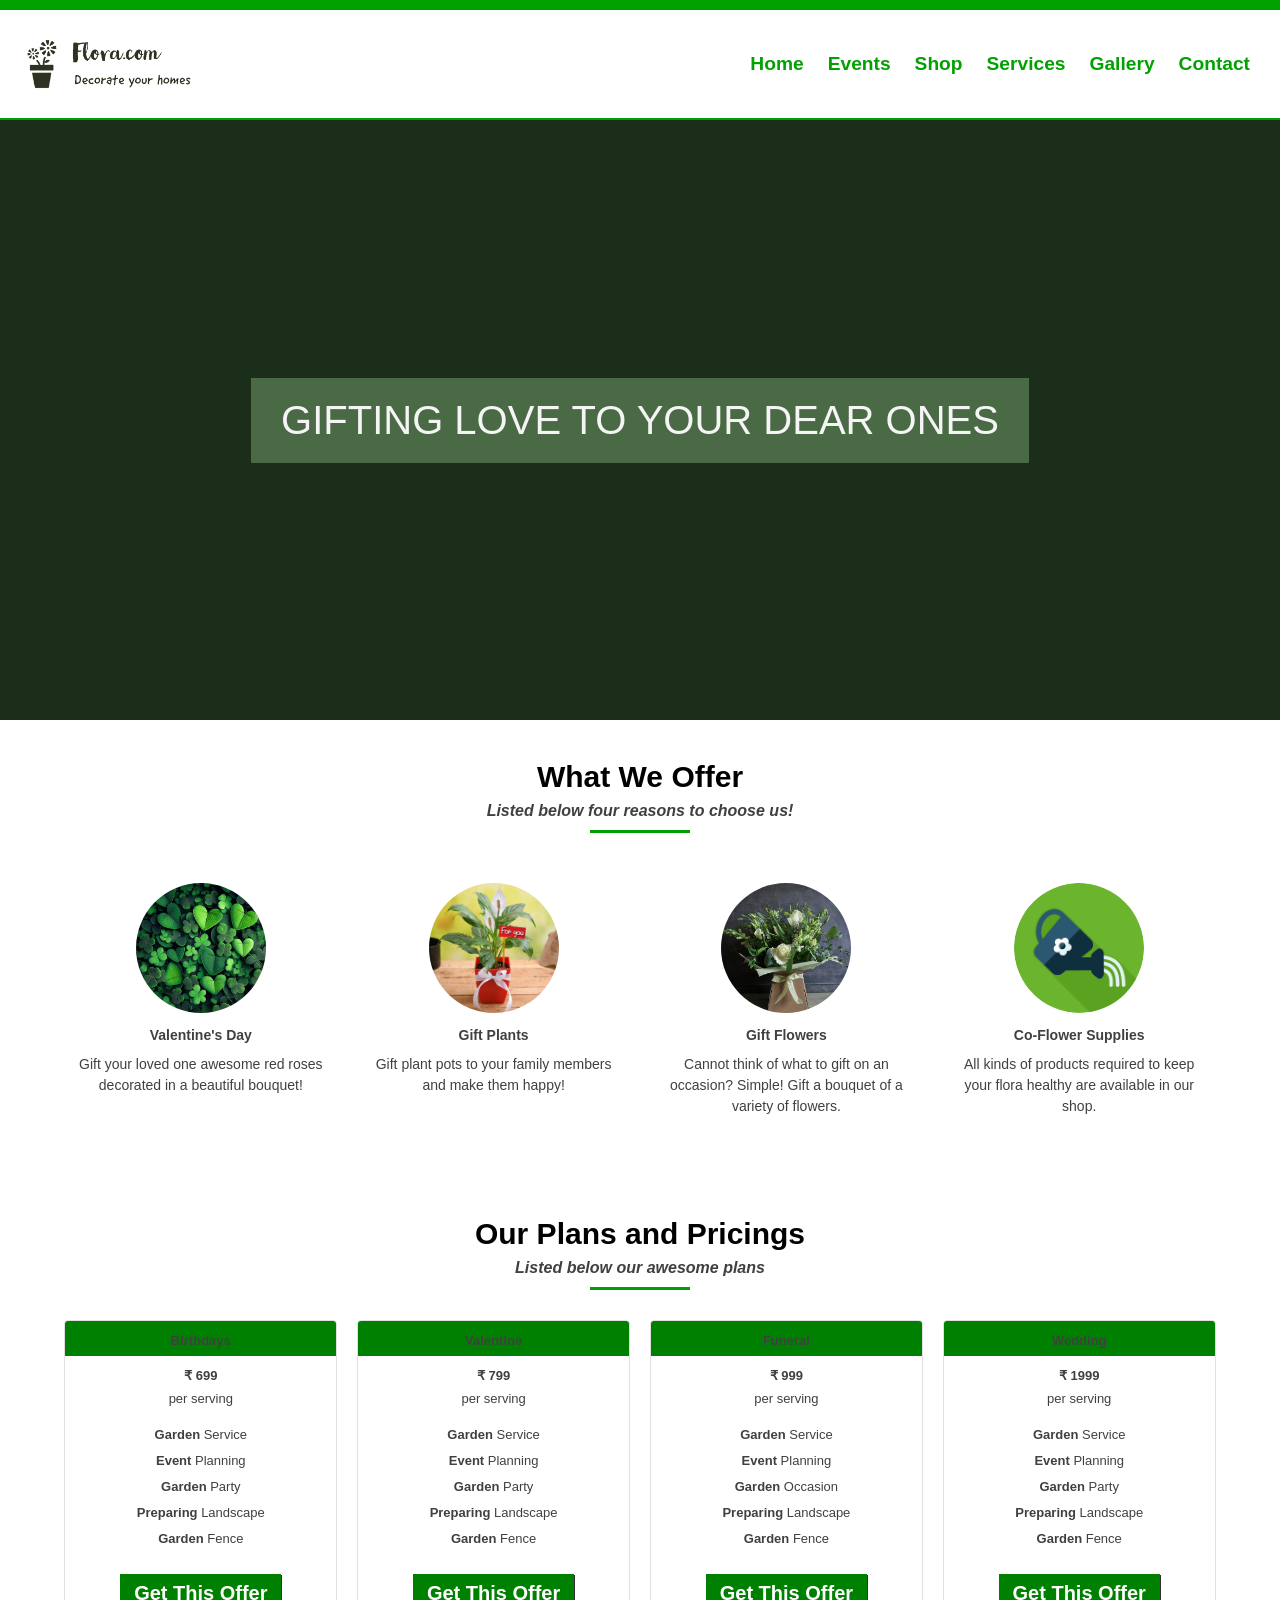
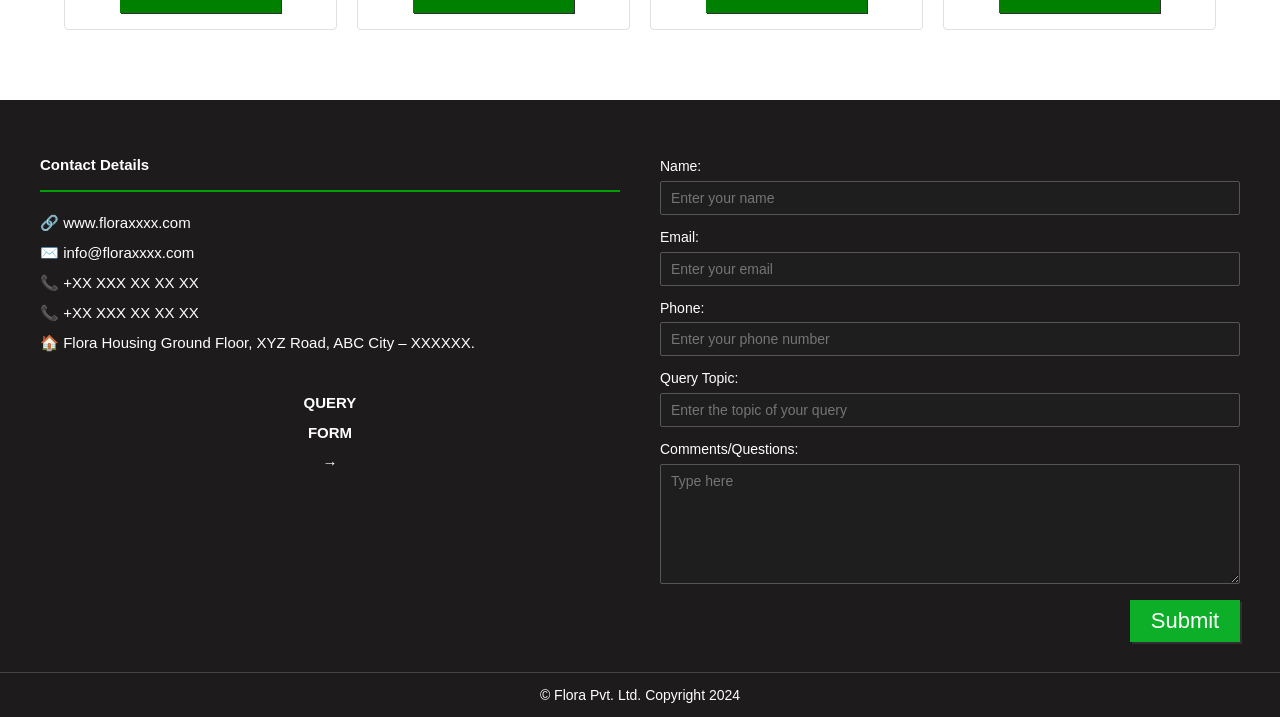
==== index.html @ 80b30f31 "Project upload" ====
<!DOCTYPE html>
<html lang="en">
<head>
  <meta charset="UTF-8">
  <meta name="viewport" content="width=device-width, initial-scale=1.0">
  <meta name="description" content="Flora – Gifting love to your dear ones. Flowers, plants, and floral services for every occasion.">
  <title>Flora – Homepage</title>
  <link rel="stylesheet" href="flowerstyle.css">
</head>
<body>

  <!-- Green accent bar -->
  <div class="greentop-bar"></div>

  <!-- Top Navigation -->
  <header class="top-bar">
    <a href="index.html">
      <img class="logo" src="logo_transparent.png" alt="Flora Logo">
    </a>
    <nav>
      <ul class="tabs">
        <li><a href="index.html">Home</a></li>
        <li><a href="flowerevents.html">Events</a></li>
        <li><a href="flowershop.html">Shop</a></li>
        <li><a href="#services">Services</a></li>
        <li><a href="flowergallery.html">Gallery</a></li>
        <li><a href="#contact">Contact</a></li>
      </ul>
    </nav>
    <button class="hamburger" id="hamburger" aria-label="Open menu" aria-expanded="false">
      <span></span>
      <span></span>
      <span></span>
    </button>
  </header>

  <!-- Mobile Nav Drawer -->
  <nav class="mobile-nav" id="mobileNav" aria-hidden="true">
    <ul>
      <li><a href="index.html" onclick="closeMenu()">Home</a></li>
      <li><a href="flowerevents.html" onclick="closeMenu()">Events</a></li>
      <li><a href="flowershop.html" onclick="closeMenu()">Shop</a></li>
      <li><a href="#services" onclick="closeMenu()">Services</a></li>
      <li><a href="flowergallery.html" onclick="closeMenu()">Gallery</a></li>
      <li><a href="#contact" onclick="closeMenu()">Contact</a></li>
    </ul>
  </nav>

  <!-- Page Body -->
  <div class="page-content">

    <!-- Hero Video -->
    <section class="hero">
      <video autoplay loop muted playsinline>
        <source src="videg.mp4" type="video/mp4">
      </video>
      <div class="hero-overlay">
        <div class="centered">GIFTING LOVE TO YOUR DEAR ONES</div>
      </div>
    </section>

    <!-- What We Offer -->
    <section id="services">
      <div class="section-heading offer-top">
        <p class="o1">What We Offer</p>
        <p class="o2">Listed below four reasons to choose us!</p>
        <hr class="smol-hr">
      </div>

      <div class="card-holder">
        <div class="card">
          <img src="icon_01.png" alt="Valentine's Day flowers">
          <p class="card-head">Valentine's Day</p>
          <p>Gift your loved one awesome red roses decorated in a beautiful bouquet!</p>
        </div>
        <div class="card">
          <img src="icon_02.png" alt="Gift Plants">
          <p class="card-head">Gift Plants</p>
          <p>Gift plant pots to your family members and make them happy!</p>
        </div>
        <div class="card">
          <img src="icon_03.png" alt="Gift Flowers">
          <p class="card-head">Gift Flowers</p>
          <p>Cannot think of what to gift on an occasion? Simple! Gift a bouquet of a variety of flowers.</p>
        </div>
        <div class="card">
          <img src="icon_04.png" alt="Co-Flower Supplies">
          <p class="card-head">Co-Flower Supplies</p>
          <p>All kinds of products required to keep your flora healthy are available in our shop.</p>
        </div>
      </div>
    </section>

    <!-- Pricing -->
    <section>
      <div class="section-heading">
        <p class="o1">Our Plans and Pricings</p>
        <p class="o2">Listed below our awesome plans</p>
        <hr class="smol-hr">
      </div>

      <div class="card-holder" style="padding-top: 30px;">
        <div class="cardd">
          <p class="plan-name">Birthdays</p>
          <p class="money">₹ 699</p>
          <p>per serving</p>
          <p class="cardd-body">
            <b>Garden</b> Service<br>
            <b>Event</b> Planning<br>
            <b>Garden</b> Party<br>
            <b>Preparing</b> Landscape<br>
            <b>Garden</b> Fence
          </p>
          <button class="cardd-btn" onclick="confirmOffer()">Get This Offer</button>
        </div>
        <div class="cardd">
          <p class="plan-name">Valentine</p>
          <p class="money">₹ 799</p>
          <p>per serving</p>
          <p class="cardd-body">
            <b>Garden</b> Service<br>
            <b>Event</b> Planning<br>
            <b>Garden</b> Party<br>
            <b>Preparing</b> Landscape<br>
            <b>Garden</b> Fence
          </p>
          <button class="cardd-btn" onclick="confirmOffer()">Get This Offer</button>
        </div>
        <div class="cardd">
          <p class="plan-name">Funeral</p>
          <p class="money">₹ 999</p>
          <p>per serving</p>
          <p class="cardd-body">
            <b>Garden</b> Service<br>
            <b>Event</b> Planning<br>
            <b>Garden</b> Occasion<br>
            <b>Preparing</b> Landscape<br>
            <b>Garden</b> Fence
          </p>
          <button class="cardd-btn" onclick="confirmOffer()">Get This Offer</button>
        </div>
        <div class="cardd">
          <p class="plan-name">Wedding</p>
          <p class="money">₹ 1999</p>
          <p>per serving</p>
          <p class="cardd-body">
            <b>Garden</b> Service<br>
            <b>Event</b> Planning<br>
            <b>Garden</b> Party<br>
            <b>Preparing</b> Landscape<br>
            <b>Garden</b> Fence
          </p>
          <button class="cardd-btn" onclick="confirmOffer()">Get This Offer</button>
        </div>
      </div>
    </section>

    <!-- Contact / Footer -->
    <footer id="contact">
      <div class="end">
        <div class="end-block">
          <p class="contact">Contact Details</p>
          <p>
            🔗 www.floraxxxx.com<br>
            ✉️ info@floraxxxx.com<br>
            📞 +XX XXX XX XX XX<br>
            📞 +XX XXX XX XX XX<br>
            🏠 Flora Housing Ground Floor, XYZ Road, ABC City – XXXXXX.
          </p>
          <p class="large-txt">QUERY<br>FORM<br>→</p>
        </div>
        <div class="end-block">
          <div class="frm">
            <p>Name:</p>
            <input type="text" placeholder="Enter your name" required>
            <p>Email:</p>
            <input type="email" placeholder="Enter your email" required>
            <p>Phone:</p>
            <input type="tel" placeholder="Enter your phone number" required>
            <p>Query Topic:</p>
            <input type="text" placeholder="Enter the topic of your query" required>
            <p>Comments/Questions:</p>
            <textarea rows="6" placeholder="Type here"></textarea>
            <button class="frm-btn" onclick="submitForm()">Submit</button>
          </div>
        </div>
      </div>
      <div class="copyright">
        <p>© Flora Pvt. Ltd. Copyright 2024</p>
      </div>
    </footer>

  </div><!-- end .page-content -->

  <script src="flora.js"></script>
</body>
</html>
---- flowerstyle.css ----
/* =============================================
   FLORA — Global Stylesheet
   ============================================= */

*, *::before, *::after {
  margin: 0;
  padding: 0;
  box-sizing: border-box;
}

:root {
  --green: rgb(2, 161, 2);
  --dark-green: darkgreen;
  --dark-bg: rgb(29, 27, 27);
  --card-hover: rgb(236, 236, 236);
  --text-dark: rgb(52, 61, 51);
  --text-muted: rgb(65, 64, 64);
  --nav-height: 110px;
  --green-bar-height: 10px;
  --total-header: 120px; /* green bar + nav */
}

html {
  scroll-behavior: smooth;
}

body {
  font-family: 'Arial Narrow', Arial, sans-serif;
  overflow-x: hidden;
}

::-webkit-scrollbar {
  display: none;
}

/* =============================================
   HEADER / NAV
   ============================================= */

.greentop-bar {
  height: var(--green-bar-height);
  width: 100%;
  background-color: var(--green);
  position: fixed;
  top: 0;
  z-index: 2000;
}

.top-bar {
  height: var(--nav-height);
  width: 100%;
  background-color: white;
  position: fixed;
  top: var(--green-bar-height);
  z-index: 1500;
  border-bottom: 2px solid var(--green);
  display: flex;
  align-items: center;
  justify-content: space-between;
  padding: 0 20px;
}

.logo {
  height: 90px;
  width: auto;
  max-width: 180px;
  object-fit: contain;
  display: block;
}

nav {
  display: flex;
  align-items: center;
}

.tabs {
  list-style: none;
  display: flex;
  flex-wrap: wrap;
  gap: 4px;
  margin: 0;
  padding: 0;
}

.tabs li a {
  display: block;
  text-decoration: none;
  color: var(--green);
  font-size: clamp(14px, 1.5vw, 20px);
  font-weight: bold;
  padding: 8px 10px;
  transition: background-color 0.3s, color 0.3s;
  white-space: nowrap;
  cursor: pointer;
}

.tabs li a:hover {
  background-color: var(--green);
  color: white;
}

/* ---- Hamburger ---- */
.hamburger {
  display: none;
  flex-direction: column;
  justify-content: space-between;
  width: 28px;
  height: 20px;
  cursor: pointer;
  background: none;
  border: none;
  padding: 0;
  z-index: 1600;
}

.hamburger span {
  display: block;
  width: 100%;
  height: 3px;
  background-color: var(--green);
  border-radius: 2px;
  transition: transform 0.35s, opacity 0.35s;
}

.hamburger.open span:nth-child(1) {
  transform: translateY(8.5px) rotate(45deg);
}
.hamburger.open span:nth-child(2) {
  opacity: 0;
}
.hamburger.open span:nth-child(3) {
  transform: translateY(-8.5px) rotate(-45deg);
}

/* Mobile nav drawer */
.mobile-nav {
  display: none;
  position: fixed;
  top: var(--total-header);
  left: 0;
  width: 100%;
  background: white;
  z-index: 1400;
  box-shadow: 0 4px 12px rgba(0,0,0,0.15);
  padding: 10px 0 20px;
}

.mobile-nav.open {
  display: block;
}

.mobile-nav ul {
  list-style: none;
  padding: 0;
  margin: 0;
}

.mobile-nav ul li a {
  display: block;
  padding: 14px 28px;
  color: var(--green);
  font-size: 18px;
  font-weight: bold;
  text-decoration: none;
  border-bottom: 1px solid #eee;
  transition: background-color 0.2s;
}

.mobile-nav ul li a:hover {
  background-color: var(--green);
  color: white;
}

/* =============================================
   PAGE BODY OFFSET (accounts for fixed header)
   ============================================= */

.page-content {
  padding-top: var(--total-header);
}

/* =============================================
   HOMEPAGE — HERO VIDEO
   ============================================= */

.hero {
  position: relative;
  width: 100%;
  height: 600px;
  overflow: hidden;
  background: #1a2e1a;
}

.hero video {
  position: absolute;
  top: 0;
  left: 0;
  width: 100%;
  height: 100%;
  object-fit: cover;
  z-index: 0;
}

.hero-overlay {
  position: absolute;
  inset: 0;
  display: flex;
  align-items: center;
  justify-content: center;
  z-index: 1;
}

.centered {
  text-align: center;
  font-size: clamp(22px, 4vw, 40px);
  padding: 20px 30px;
  color: whitesmoke;
  background-color: rgba(94, 131, 87, 0.7);
  font-family: 'Segoe UI', Tahoma, Geneva, Verdana, sans-serif;
  font-weight: 500;
  max-width: 90%;
}

/* =============================================
   SECTION HEADINGS
   ============================================= */

.section-heading {
  text-align: center;
  padding: 50px 20px 0;
}

.section-heading.offer-top {
  padding-top: 40px;
}

.o1 {
  font-size: clamp(22px, 3vw, 30px);
  font-weight: bold;
}

.o2 {
  font-style: italic;
  color: var(--text-muted);
  font-weight: 600;
  margin-top: 8px;
  font-family: 'Segoe UI', Tahoma, Geneva, Verdana, sans-serif;
  font-size: clamp(13px, 1.5vw, 16px);
  padding: 0 10px;
}

.smol-hr {
  margin: 10px auto 0;
  border: none;
  border-top: 3px solid var(--green);
  width: 100px;
}

/* =============================================
   CARDS — WHAT WE OFFER
   ============================================= */

.card-holder {
  display: flex;
  flex-wrap: wrap;
  justify-content: center;
  gap: 20px;
  padding: 30px 20px;
  width: 100%;
}

.card {
  display: flex;
  flex-direction: column;
  align-items: center;
  text-align: center;
  width: clamp(200px, 22%, 300px);
  min-width: 200px;
  padding: 20px 10px;
  border-radius: 4px;
  transition: background-color 0.3s;
  cursor: pointer;
}

.card:hover {
  background-color: var(--card-hover);
}

.card img {
  height: 130px;
  width: 130px;
  border-radius: 50%;
  object-fit: cover;
}

.card-head {
  font-weight: bold;
  font-size: clamp(16px, 1.8vw, 20px);
  font-family: 'Segoe UI', Tahoma, Geneva, Verdana, sans-serif;
  margin: 12px 0 8px;
}

.card p {
  font-size: 14px;
  color: var(--text-muted);
  line-height: 1.5;
}

/* =============================================
   PRICING CARDS
   ============================================= */

.cardd {
  display: flex;
  flex-direction: column;
  align-items: center;
  text-align: center;
  width: clamp(200px, 22%, 300px);
  min-width: 200px;
  border: 1px solid #e0e0e0;
  border-radius: 4px;
  overflow: hidden;
  transition: background-color 0.3s;
  cursor: pointer;
}

.cardd:hover {
  background-color: var(--card-hover);
}

.plan-name {
  background-color: green;
  color: white;
  font-weight: bold;
  padding: 12px;
  width: 100%;
  font-size: clamp(18px, 2vw, 25px);
}

.money {
  font-size: clamp(28px, 3.5vw, 40px);
  padding: 12px 0 0;
  font-weight: bold;
}

.cardd > p {
  color: var(--text-muted);
  font-size: 13px;
  padding-bottom: 8px;
}

.cardd-body {
  color: rgb(75, 75, 75);
  font-size: clamp(14px, 1.5vw, 18px);
  line-height: 2;
  padding: 8px 0;
  flex: 1;
}

.cardd-btn {
  background-color: green;
  color: white;
  font-size: clamp(15px, 1.6vw, 20px);
  padding: 8px 14px;
  font-weight: 600;
  box-shadow: 1px 1px rgb(49, 47, 47);
  border: none;
  margin: 14px 0 16px;
  cursor: pointer;
  transition: background-color 0.2s, box-shadow 0.2s;
}

.cardd-btn:hover {
  box-shadow: none;
  background-color: var(--dark-green);
}

/* =============================================
   CONTACT / FOOTER
   ============================================= */

.end {
  background-color: var(--dark-bg);
  color: white;
  padding: 50px 40px 30px;
  display: flex;
  flex-wrap: wrap;
  gap: 40px;
  margin-top: 40px;
}

.end-block {
  flex: 1 1 300px;
  min-width: 260px;
}

.contact {
  font-weight: 600;
  font-size: clamp(22px, 2.5vw, 30px);
  border-bottom: 2px solid var(--green);
  padding-bottom: 10px;
  margin-bottom: 16px;
}

.end-block p {
  line-height: 2;
  font-size: 15px;
}

.large-txt {
  font-size: clamp(28px, 3.5vw, 40px);
  font-weight: 600;
  text-align: center;
  margin-top: 30px;
}

/* ---- Query Form ---- */
.frm {
  display: flex;
  flex-direction: column;
  gap: 6px;
  width: 100%;
}

.frm p {
  font-size: 14px;
  margin-top: 8px;
  line-height: 1.2;
}

.frm input,
.frm textarea {
  width: 100%;
  padding: 8px 10px;
  font-size: 14px;
  border: 1px solid #555;
  background: #1e1e1e;
  color: white;
  border-radius: 2px;
  font-family: inherit;
  resize: vertical;
}

.frm input:focus,
.frm textarea:focus {
  outline: none;
  border-color: var(--green);
}

.frm textarea {
  min-height: 120px;
}

.frm-btn {
  background-color: rgb(13, 175, 40);
  font-size: clamp(16px, 1.8vw, 22px);
  color: white;
  padding: 8px;
  width: 110px;
  align-self: flex-end;
  border: none;
  margin-top: 10px;
  box-shadow: 2px 2px rgb(49, 48, 48);
  cursor: pointer;
  transition: background-color 0.4s, box-shadow 0.4s, transform 0.4s;
}

.frm-btn:hover {
  background-color: rgb(26, 97, 12);
  box-shadow: none;
  transform: scale(0.95);
}

/* =============================================
   COPYRIGHT BAR
   ============================================= */

.copyright {
  background-color: var(--dark-bg);
  color: white;
  text-align: center;
  padding: 14px 20px;
  border-top: 1px solid #444;
  font-size: 14px;
}

/* =============================================
   EVENTS / GALLERY — COVER IMAGE
   ============================================= */

.cover-hero {
  position: relative;
  width: 100%;
  height: clamp(200px, 35vw, 350px);
  overflow: hidden;
  background: #1a2e1a;
}

.cover-hero img {
  width: 100%;
  height: 100%;
  object-fit: cover;
  display: block;
}

.cover-overlay {
  position: absolute;
  inset: 0;
  display: flex;
  align-items: center;
  justify-content: center;
}

.centered1 {
  text-align: center;
  font-size: clamp(22px, 3.5vw, 35px);
  padding: 16px 28px;
  color: whitesmoke;
  background-color: rgba(94, 131, 87, 0.7);
  font-family: 'Segoe UI', Tahoma, Geneva, Verdana, sans-serif;
  font-weight: 500;
  max-width: 80%;
}

/* =============================================
   EVENTS PAGE
   ============================================= */

.event-section {
  padding: 40px 20px;
  text-align: center;
}

.event {
  font-size: clamp(16px, 2vw, 20px);
  font-weight: 600;
  color: var(--text-dark);
  font-family: 'Segoe UI', Tahoma, Geneva, Verdana, sans-serif;
  line-height: 2.2;
}

.event-cards {
  display: flex;
  flex-wrap: wrap;
  justify-content: center;
  gap: 24px;
  padding: 20px 20px 40px;
}

.event-card {
  background: #f7fff7;
  border: 2px solid var(--green);
  border-radius: 8px;
  padding: 28px 36px;
  text-align: center;
  min-width: 220px;
  max-width: 300px;
}

.event-card h3 {
  color: var(--green);
  font-size: 22px;
  margin-bottom: 10px;
  font-family: 'Segoe UI', Tahoma, Geneva, Verdana, sans-serif;
}

.event-card p {
  font-size: 15px;
  color: var(--text-dark);
  font-weight: 600;
}

/* =============================================
   GALLERY PAGE
   ============================================= */

.gallery-grid {
  display: grid;
  grid-template-columns: repeat(auto-fill, minmax(240px, 1fr));
  gap: 16px;
  padding: 30px 24px 40px;
}

.gallery-grid img {
  width: 100%;
  height: 240px;
  object-fit: cover;
  display: block;
  border-radius: 4px;
  transition: transform 0.35s ease-in-out, box-shadow 0.35s;
}

.gallery-grid img:hover {
  transform: scale(1.04);
  box-shadow: 0 8px 24px rgba(0,0,0,0.18);
}

/* =============================================
   SHOP / PLACEHOLDER PAGE
   ============================================= */

.placeholder-section {
  min-height: 50vh;
  display: flex;
  flex-direction: column;
  align-items: center;
  justify-content: center;
  text-align: center;
  padding: 60px 20px;
  color: var(--text-dark);
}

.placeholder-section h2 {
  font-size: clamp(24px, 4vw, 36px);
  color: var(--green);
  margin-bottom: 16px;
  font-family: 'Segoe UI', Tahoma, Geneva, Verdana, sans-serif;
}

.placeholder-section p {
  font-size: 18px;
  color: var(--text-muted);
  max-width: 500px;
  line-height: 1.7;
}

/* =============================================
   RESPONSIVE BREAKPOINTS
   ============================================= */

@media (max-width: 900px) {
  .tabs {
    display: none;
  }
  .hamburger {
    display: flex;
  }
  .top-bar {
    padding: 0 16px;
  }
}

@media (max-width: 600px) {
  :root {
    --nav-height: 80px;
    --total-header: 90px;
  }

  .logo {
    height: 65px;
  }

  .hero {
    height: 300px;
  }

  .end {
    padding: 36px 20px 24px;
    flex-direction: column;
  }

  .cardd, .card {
    width: 100%;
    max-width: 340px;
  }

  .gallery-grid {
    grid-template-columns: repeat(auto-fill, minmax(150px, 1fr));
  }

  .gallery-grid img {
    height: 160px;
  }
}

@media (max-width: 400px) {
  .centered {
    font-size: 18px;
    padding: 14px 16px;
  }
  .o1 {
    font-size: 20px;
  }
}
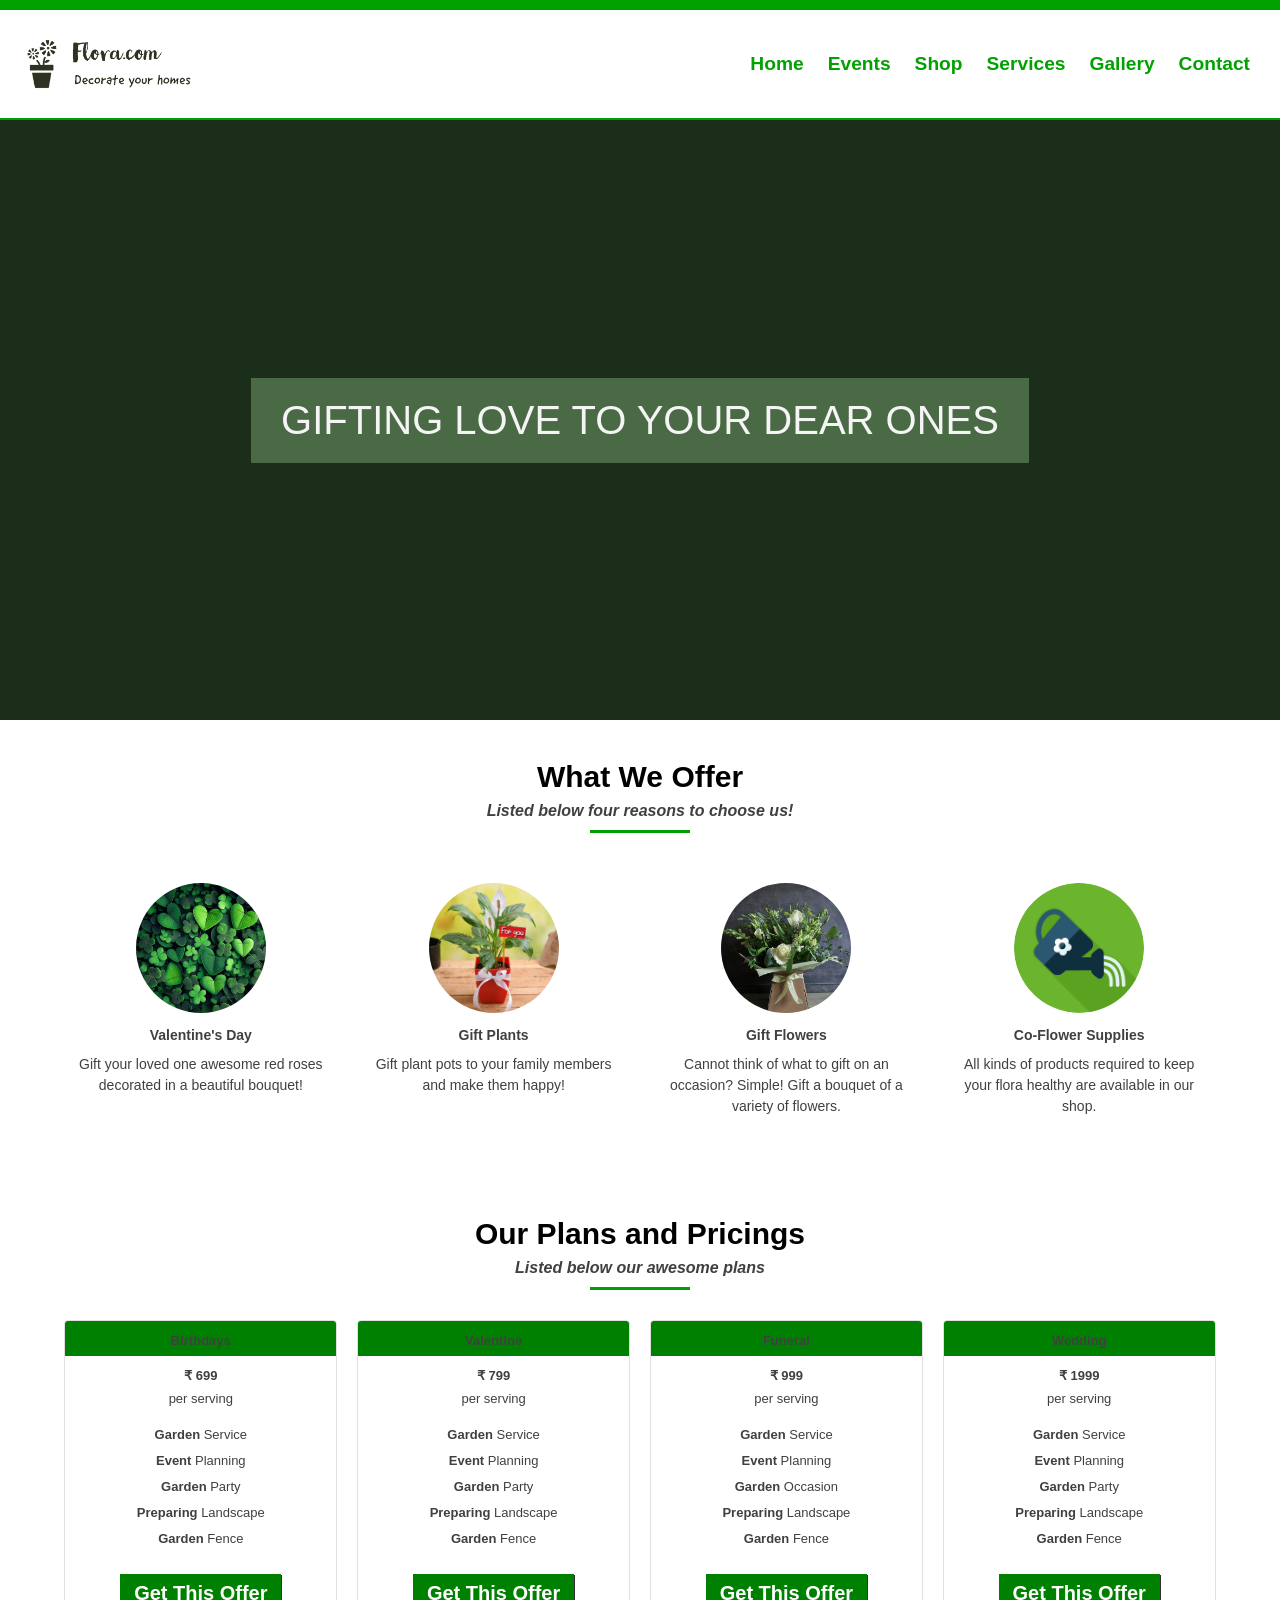
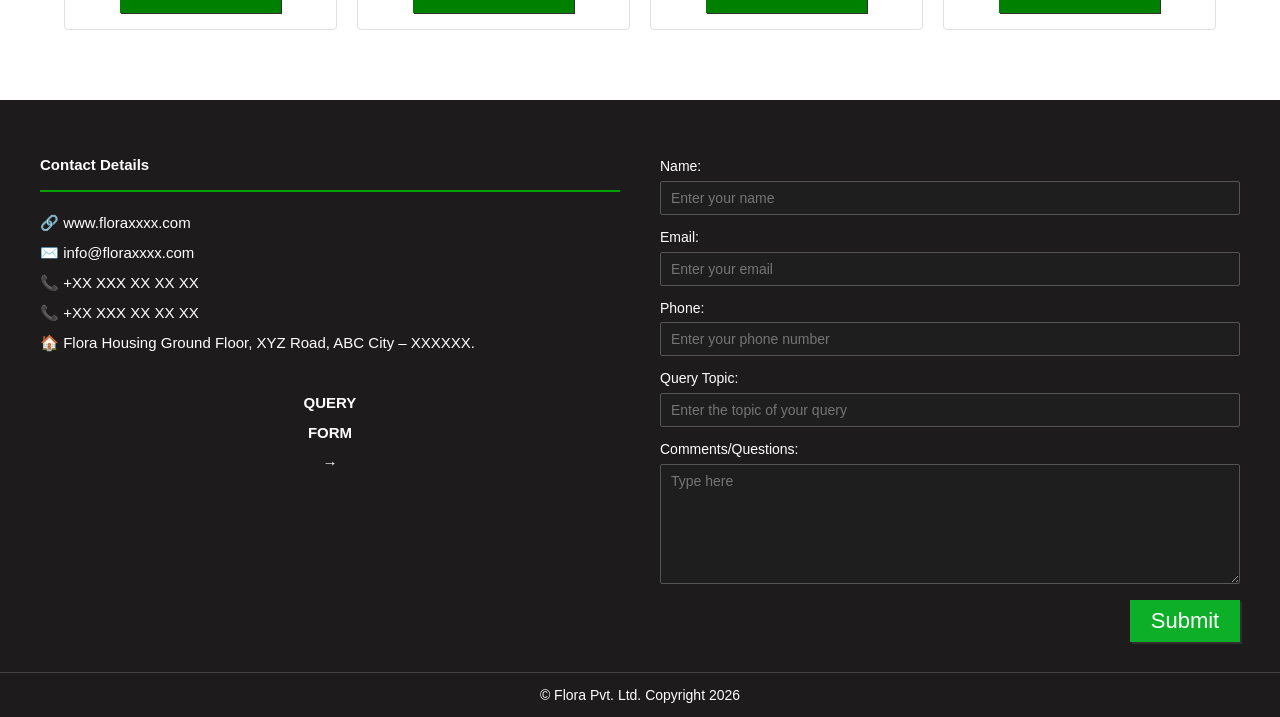
==== commit 726dca68: "Upgrade Flora for Cloudflare Pages deployment - Add modal system, SEO optimization, and deployment c" ====
--- a/index.html
+++ b/index.html
@@ -4,6 +4,26 @@
   <meta charset="UTF-8">
   <meta name="viewport" content="width=device-width, initial-scale=1.0">
   <meta name="description" content="Flora – Gifting love to your dear ones. Flowers, plants, and floral services for every occasion.">
+  <meta name="keywords" content="flowers, plants, bouquets, floral arrangements, gifts, events, wedding flowers, valentine flowers">
+  <meta name="author" content="Flora">
+  
+  <!-- Open Graph / Facebook -->
+  <meta property="og:type" content="website">
+  <meta property="og:url" content="https://flora.com/">
+  <meta property="og:title" content="Flora – Gifting Love to Your Dear Ones">
+  <meta property="og:description" content="Beautiful flowers, plants, and floral services for every occasion. Valentine's Day, weddings, birthdays, and more.">
+  <meta property="og:image" content="https://flora.com/cover.jpg">
+  
+  <!-- Twitter -->
+  <meta property="twitter:card" content="summary_large_image">
+  <meta property="twitter:url" content="https://flora.com/">
+  <meta property="twitter:title" content="Flora – Gifting Love to Your Dear Ones">
+  <meta property="twitter:description" content="Beautiful flowers, plants, and floral services for every occasion.">
+  <meta property="twitter:image" content="https://flora.com/cover.jpg">
+  
+  <!-- Favicon -->
+  <link rel="icon" type="image/png" href="logo_transparent.png">
+  
   <title>Flora – Homepage</title>
   <link rel="stylesheet" href="flowerstyle.css">
 </head>
@@ -186,11 +206,27 @@
         </div>
       </div>
       <div class="copyright">
-        <p>© Flora Pvt. Ltd. Copyright 2024</p>
+        <p>© Flora Pvt. Ltd. Copyright 2026</p>
       </div>
     </footer>
 
   </div><!-- end .page-content -->
+
+  <!-- Coming Soon Modal -->
+  <div id="comingSoonModal" class="modal">
+    <div class="modal-content">
+      <div class="modal-header">
+        <h2 id="modalTitle" class="modal-title">Coming Soon</h2>
+        <button class="modal-close" onclick="closeModal()" aria-label="Close modal">&times;</button>
+      </div>
+      <div class="modal-body">
+        <p id="modalMessage">This feature is coming soon!</p>
+      </div>
+      <div class="modal-footer">
+        <button class="modal-btn" onclick="closeModal()">Got it!</button>
+      </div>
+    </div>
+  </div>
 
   <script src="flora.js"></script>
 </body>
--- a/flowerstyle.css
+++ b/flowerstyle.css
@@ -681,4 +681,126 @@
   .o1 {
     font-size: 20px;
   }
+}
+
+/* =============================================
+   MODAL / POPUP
+   ============================================= */
+
+.modal {
+  display: none;
+  position: fixed;
+  inset: 0;
+  background-color: rgba(0, 0, 0, 0.6);
+  z-index: 3000;
+  align-items: center;
+  justify-content: center;
+  padding: 20px;
+  opacity: 0;
+  transition: opacity 0.3s ease;
+}
+
+.modal.show {
+  display: flex;
+  opacity: 1;
+}
+
+.modal-content {
+  background: white;
+  border-radius: 8px;
+  padding: 32px 28px;
+  max-width: 500px;
+  width: 100%;
+  box-shadow: 0 10px 40px rgba(0, 0, 0, 0.3);
+  position: relative;
+  transform: scale(0.9);
+  transition: transform 0.3s ease;
+}
+
+.modal.show .modal-content {
+  transform: scale(1);
+}
+
+.modal-header {
+  display: flex;
+  justify-content: space-between;
+  align-items: center;
+  margin-bottom: 20px;
+  padding-bottom: 16px;
+  border-bottom: 2px solid var(--green);
+}
+
+.modal-title {
+  font-size: clamp(20px, 3vw, 26px);
+  font-weight: bold;
+  color: var(--green);
+  margin: 0;
+}
+
+.modal-close {
+  background: none;
+  border: none;
+  font-size: 28px;
+  color: #666;
+  cursor: pointer;
+  padding: 0;
+  width: 32px;
+  height: 32px;
+  display: flex;
+  align-items: center;
+  justify-content: center;
+  border-radius: 4px;
+  transition: background-color 0.2s, color 0.2s;
+}
+
+.modal-close:hover {
+  background-color: #f0f0f0;
+  color: #333;
+}
+
+.modal-body {
+  font-size: 16px;
+  line-height: 1.6;
+  color: var(--text-dark);
+  margin-bottom: 24px;
+}
+
+.modal-footer {
+  display: flex;
+  justify-content: flex-end;
+}
+
+.modal-btn {
+  background-color: var(--green);
+  color: white;
+  border: none;
+  padding: 10px 24px;
+  font-size: 16px;
+  font-weight: 600;
+  border-radius: 4px;
+  cursor: pointer;
+  transition: background-color 0.2s, transform 0.1s;
+}
+
+.modal-btn:hover {
+  background-color: var(--dark-green);
+  transform: translateY(-1px);
+}
+
+.modal-btn:active {
+  transform: translateY(0);
+}
+
+@media (max-width: 500px) {
+  .modal-content {
+    padding: 24px 20px;
+  }
+  
+  .modal-title {
+    font-size: 20px;
+  }
+  
+  .modal-body {
+    font-size: 15px;
+  }
 }
